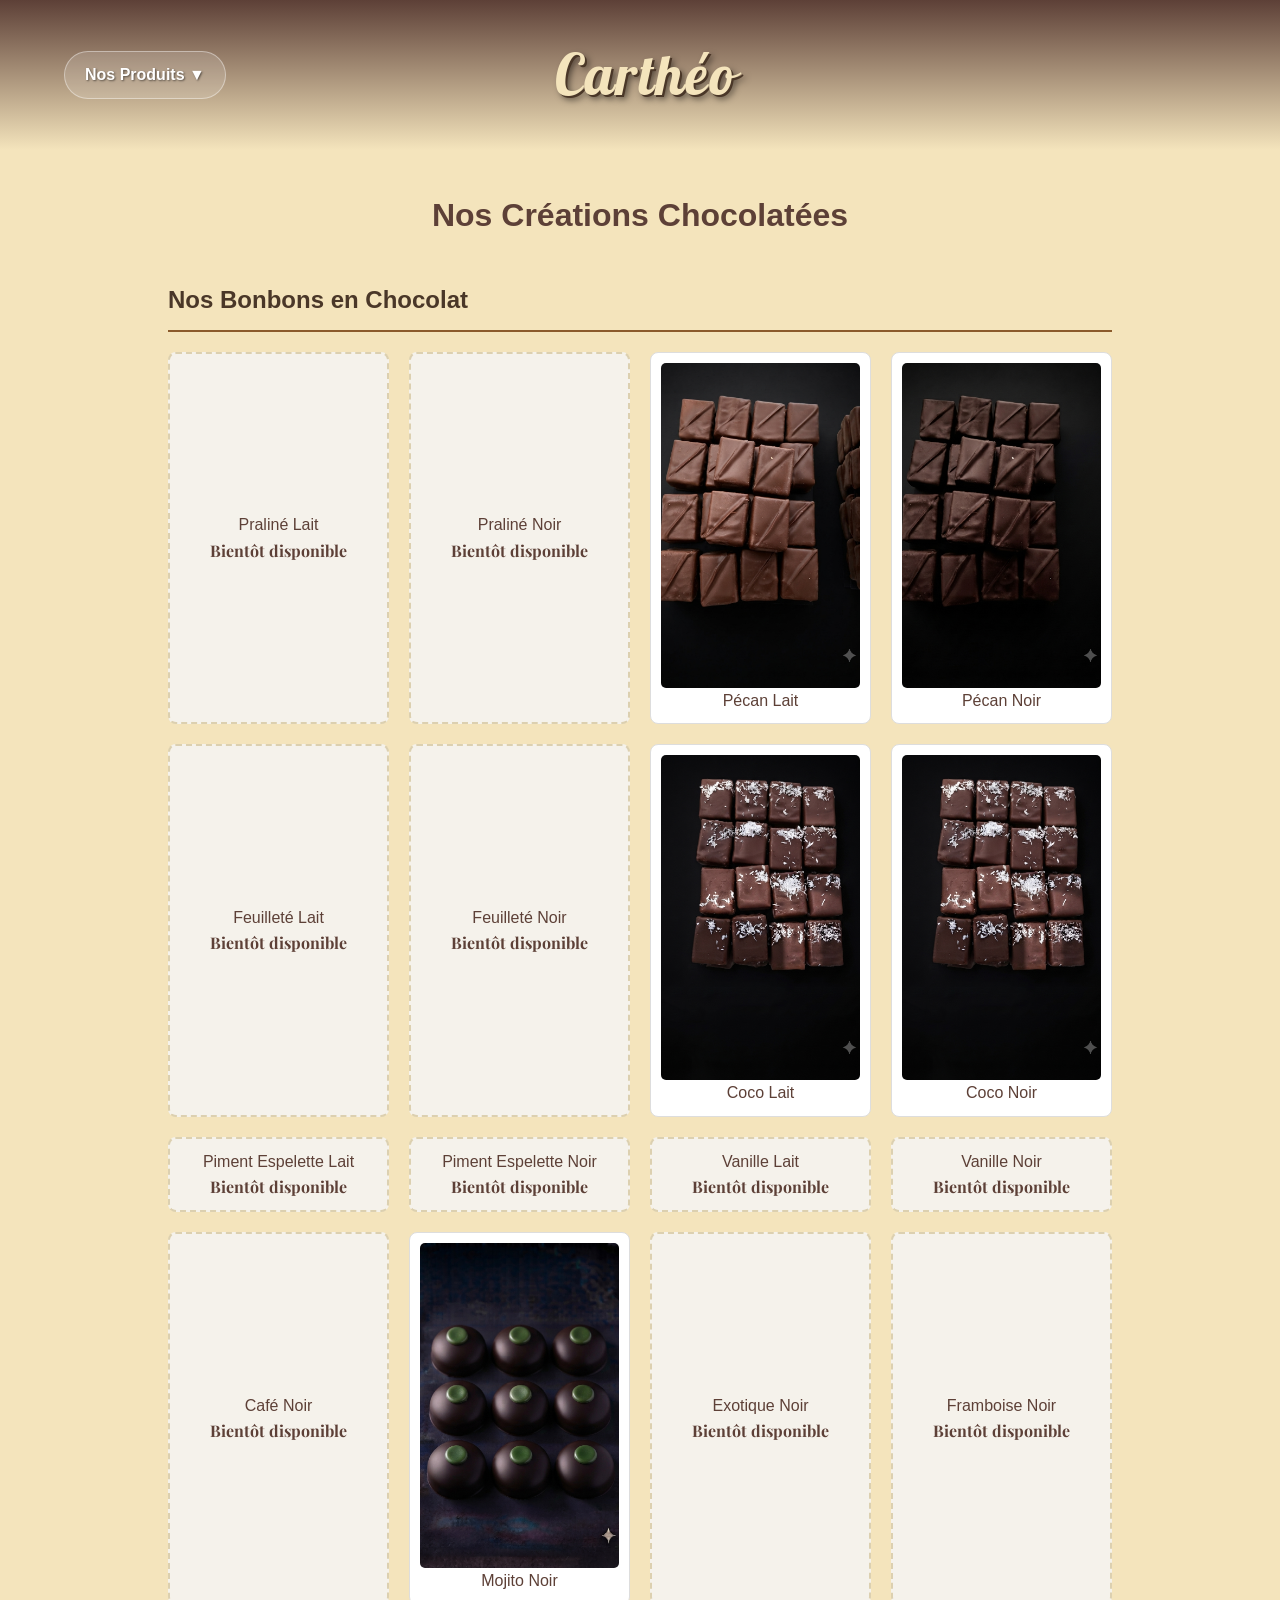
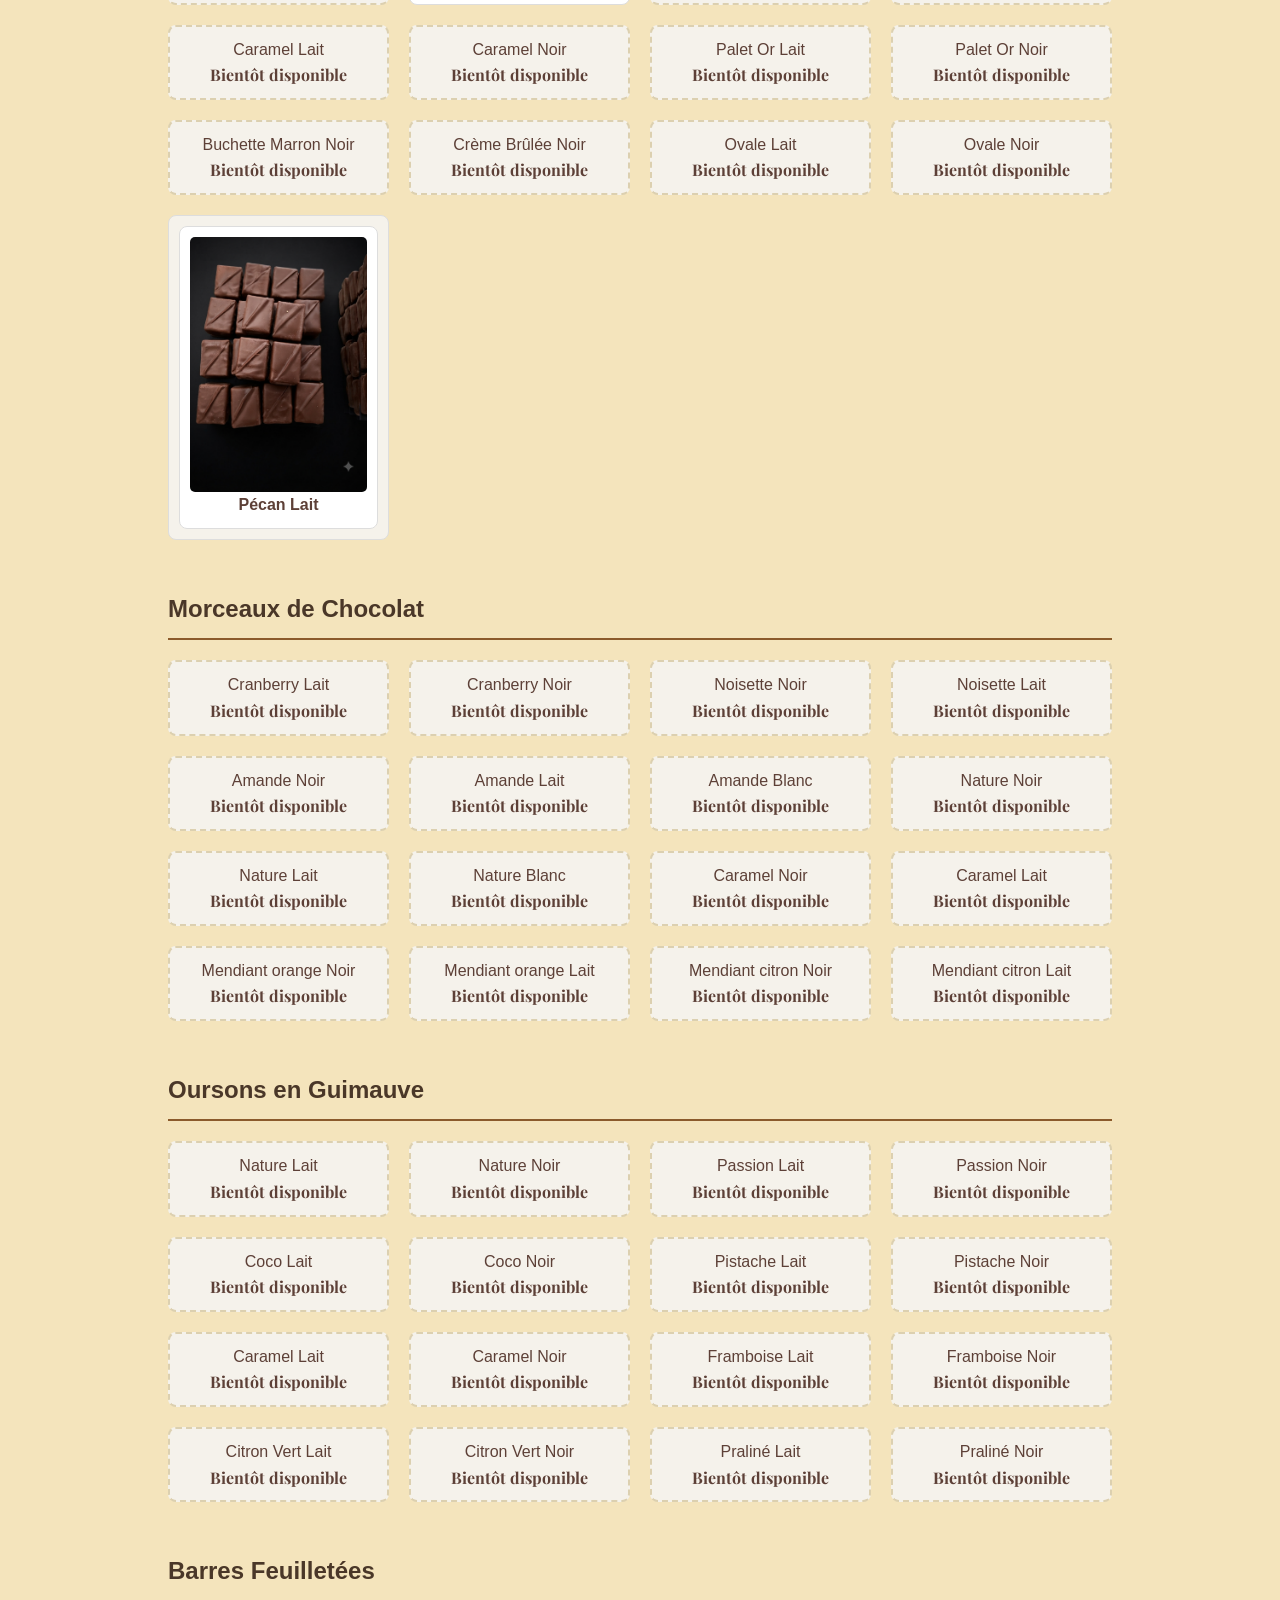
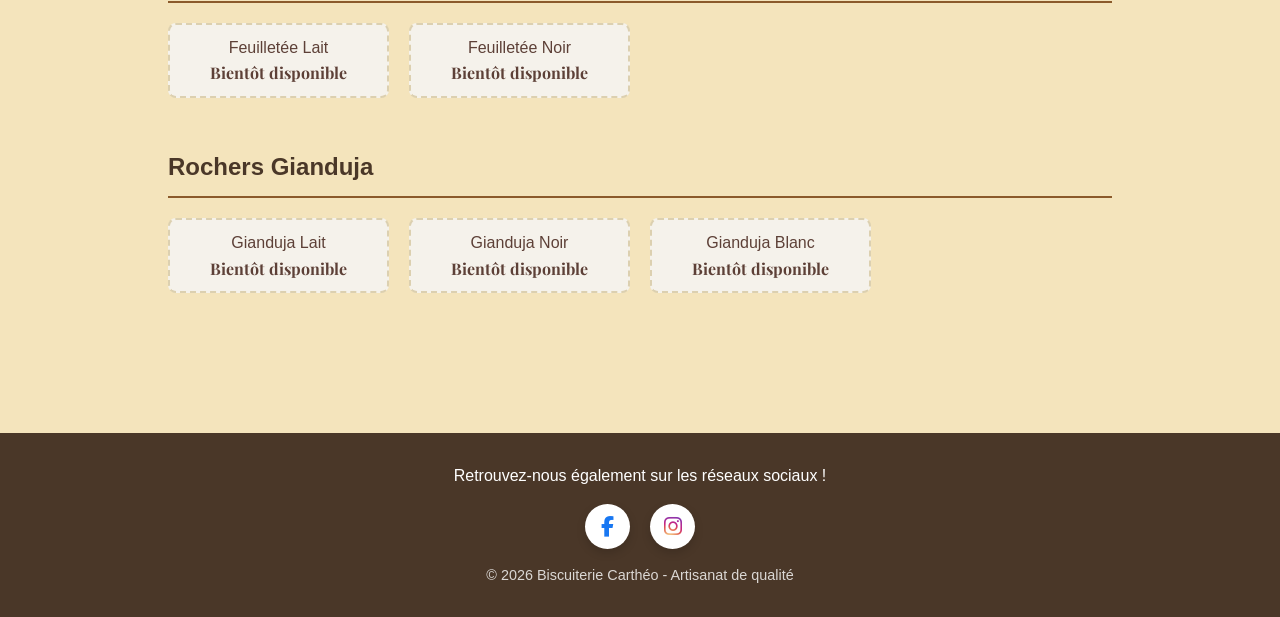
==== chocolats.html @ ec0d5f8d "ajout dossier du site" ====
<!DOCTYPE html>
<html lang="fr">
<head>
    <meta charset="UTF-8">
    <meta name="viewport" content="width=device-width, initial-scale=1.0">
    <title>Nos Chocolats | Biscuiterie Carthéo</title>
    
    <!-- Polices -->
    <link href="https://fonts.googleapis.com/css2?family=Lobster&display=swap" rel="stylesheet">
    <link href="https://fonts.googleapis.com/css2?family=Playfair+Display:wght@700&display=swap" rel="stylesheet">
     <!-- Font Awesome pour les logos réseaux sociaux -->
    <link rel="stylesheet" href="https://cdnjs.cloudflare.com/ajax/libs/font-awesome/6.4.0/css/all.min.css">
    <!-- CSS -->
    <link rel="stylesheet" href="css/style.css">
</head>
<body>
  <header>
        <nav class="nav-gauche">
            <ul>
                <li class="dropdown">
                    <a href="#">Nos Produits ▼</a>
                    <ul class="dropdown-content">
                        <li><a href="index.html">Accueil</a></li>
                        <li><a href="sucres.html">Biscuits sucrés</a></li>
                        <li><a href="sales.html">Biscuits salés</a></li>
                        <li><a href="chocolats.html">Chocolats</a></li>
                        <li><a href="meringues.html">Meringues</a></li>
                        <li><a href="panettones.html">Panettones</a></li>
                        <li><a href="cakes.html">Cakes</a></li>
                        <li><a href="petitsfours.html">Petits fours</a></li>
                        <li><a href="glaces.html">Glaces</a></li>
                         <li><a href="gateaux.html">Gâteaux</a></li>
                        <li><a href="noel.html">Noël</a></li>
                        <li><a href="paques.html">Pâques</a></li>
                        <li><a href="roi.html">Epiphanie</a></li>
                         <li><a href="contact.html">Nous contacter</a></li>
                    </ul>
                </li>
            </ul>
        </nav>
        
        <div class="logo-centre">Carthéo</div>
        <div style="width: 150px;"></div>
    </header>
    <main>
        <h1 style="text-align: center; margin-bottom: 40px;">Nos Créations Chocolatées</h1>

        <!-- Bonbons en chocolat -->
        <section class="produits-section">
    <h2 class="titre-categorie">Nos Bonbons en Chocolat</h2>
    <div class="produits-grid">
        <!-- Liste des produits -->
        <div class="produit-card"><img src="assets/img/praline_l_vrai.jpg" alt="Praliné Lait"><p>Praliné Lait</p></div>        
        <div class="produit-card"><img src="assets/img/praline_n_vrai.jpg" alt="Praliné Noir"><p>Praliné Noir</p></div>
        <div class="produit-card"><img src="assets/img/pecan_l_bis.png" alt="Pécan Lait"><p>Pécan Lait</p></div>
        <div class="produit-card"><img src="assets/img/pecan_n_bis.png" alt="Pécan Noir"><p>Pécan Noir</p></div>
        <div class="produit-card"><img src="assets/img/feuillete_l_vrai.jpg" alt="Feuilleté Lait"><p>Feuilleté Lait</p></div>
        <div class="produit-card"><img src="assets/img/feuillete_n_vrai.jpg" alt="Feuilleté Noir"><p>Feuilleté Noir</p></div>
        <div class="produit-card"><img src="assets/img/coco_n_bis.png" alt="Coco Lait"><p>Coco Lait</p></div>    
        <div class="produit-card"><img src="assets/img/coco_n_bis.png" alt="Coco Noir"><p>Coco Noir</p></div>      
        <div class="produit-card"><img src="assets/img/piment_l_vrai.jpg" alt="Piment Espelette Lait"><p>Piment Espelette Lait</p></div>
        <div class="produit-card"><img src="assets/img/piment_n_vrai.jpg" alt="Piment Espelette Noir"><p>Piment Espelette Noir</p></div>
        <div class="produit-card"><img src="assets/img/vanille_vrai.jpg" alt="Vanille Lait"><p>Vanille Lait</p></div>
        <div class="produit-card"><img src="assets/img/vanille_vrai.jpg" alt="Vanille Noir"><p>Vanille Noir</p></div>
        <div class="produit-card"><img src="assets/img/cafe_bis.png" alt="Café Noir"><p>Café Noir</p></div>
        <div class="produit-card"><img src="assets/img/mojito.jpg" alt="Mojito Noir"><p>Mojito Noir</p></div>
        <div class="produit-card"><img src="assets/img/exotique.jpg" alt="Exotique Noir"><p>Exotique Noir</p></div>
        <div class="produit-card"><img src="assets/img/framboise.jpg" alt="Framboise Noir"><p>Framboise Noir</p></div>
        <div class="produit-card"><img src="assets/img/caramel_l_bis.png" alt="Caramel Lait"><p>Caramel Lait</p></div>
        <div class="produit-card"><img src="assets/img/caramel_n_bis.png" alt="Caramel Noir"><p>Caramel Noir</p></div>
        <div class="produit-card"><img src="assets/img/palet_or_l_bis.png" alt="Palet Or Lait"><p>Palet Or Lait</p></div>
        <div class="produit-card"><img src="assets/img/palet_or_n_bis.png" alt="Palet Or Noir"><p>Palet Or Noir</p></div>
        <div class="produit-card"><img src="assets/img/buchettes.jpg"alt="Buchette Marron Noir"><p>Buchette Marron Noir</p></div>
        <div class="produit-card"><img src="assets/img/creme_brulee.jpg" alt="Crème Brûlée Noir"><p>Crème Brûlée Noir</p></div>
        <div class="produit-card"><img src="assets/img/ovale_lait.jpg" alt="Ovale Lait"><p>Ovale Lait</p></div>
        <div class="produit-card"><img src="assets/img/ovale_noir.jpg" alt="Ovale Noir"><p>Ovale Noir</p></div>
        <div class="produit-card rupture">



<!-- Vos vraies images gardent leur balise normale -->
<div class="produit-card">
    <img src="assets/img/pecan_l_bis.png" alt="Pécan Lait">
    <p>Pécan Lait</p>
</div>
    </div>

</section>

        <!--Morceaux de chocolat -->
       <section class="produits-section">
    <h2 class="titre-categorie">Morceaux de Chocolat</h2>
    <div class="produits-grid">
        <div class="produit-card"><img src="assets/img/t_cramberries_l.png" alt="Cranberry Noir"><p>Cranberry Lait</p></div>
        <div class="produit-card"><img src="assets/img/t_cramberries_n.png" alt="Cranberry Lait"><p>Cranberry Noir</p></div>
        
        <div class="produit-card"><img src="assets/img/noisette_noir.png" alt="Noisette Noir"><p>Noisette Noir</p></div>
        <div class="produit-card"><img src="assets/img/t_noisette_l.png" alt="Noisette Lait"><p>Noisette Lait</p></div>
        
        <div class="produit-card"><img src="assets/img/amande_n.jpg" alt="Amande Noir"><p>Amande Noir</p></div>
        <div class="produit-card"><img src="assets/img/t_amande_l.png" alt="Amande Lait"><p>Amande Lait</p></div>
        <div class="produit-card"><img src="assets/img/blanc_amandes.png" alt="Amande Lait"><p>Amande Blanc</p></div>

        <div class="produit-card"><img src="assets/img/noir_vrai.jpg" alt="Nature Noir"><p>Nature Noir</p></div>
        <div class="produit-card"><img src="assets/img/lait_nature.png" alt="Nature Lait"><p>Nature Lait</p></div>
        <div class="produit-card"><img src="assets/img/blanc_nature.png" alt="Nature Blanc"><p>Nature Blanc</p></div>
        
        <div class="produit-card"><img src="assets/img/caramel_n_vrai.jpg" alt="Caramel Noir"><p>Caramel Noir</p></div>
        <div class="produit-card"><img src="assets/img/t_caramel_l.png" alt="Caramel Lait"><p>Caramel Lait</p></div>

        
        <div class="produit-card"><img src="assets/img/t_mendiant_orange_n.png" alt="mendiant"><p>Mendiant orange Noir</p></div>
        <div class="produit-card"><img src="assets/img/t_mendiant_orange_l.png" alt="mendiant"><p>Mendiant orange Lait</p></div>
        <div class="produit-card"><img src="assets/img/t_mendiant_citron.png" alt="mendiant"><p>Mendiant citron Noir</p></div>
        <div class="produit-card"><img src="assets/img/t_mendiant_citron_l.png" alt="mendiant"><p>Mendiant citron Lait</p></div>
    </div>
</section>

        <!-- Oursons -->
       <!-- Oursons en Guimauve -->
<section class="produits-section">
    <section class="produits-section">
    <h2 class="titre-categorie">Oursons en Guimauve</h2>
    <div class="produits-grid section-oursons">
        

    
        <div class="produit-card"><img src="assets/img/o_nature_l_bis.png" alt="Ourson Nature Lait"><p>Nature Lait</p></div>
        <div class="produit-card"><img src="assets/img/o_nature_n_bis.png" alt="Ourson Nature Noir"><p>Nature Noir</p></div>
        <div class="produit-card"><img src="assets/img/o_passion_l_bis.png" alt="Ourson Passion Lait"><p>Passion Lait</p></div>
        <div class="produit-card"><img src="assets/img/o_passion_n_bis.png" alt="Ourson Passion Noir"><p>Passion Noir</p></div>
        <div class="produit-card"><img src="assets/img/o_coco_l_bis.png" alt="Ourson Coco Lait"><p>Coco Lait</p></div>
        <div class="produit-card"><img src="assets/img/o_coco_n_bis.png" alt="Ourson Coco Noir"><p>Coco Noir</p></div>
        <div class="produit-card"><img src="assets/img/o_pistache_l_bis.png" alt="Ourson Pistache Lait"><p>Pistache Lait</p></div>
        <div class="produit-card"><img src="assets/img/o_pistache_l_bis.png" alt="Ourson Pistache Noir"><p>Pistache Noir</p></div>
        <div class="produit-card"><img src="assets/img/o_caramel_l_bis.png" alt="Ourson Caramel Lait"><p>Caramel Lait</p></div>
        <div class="produit-card"><img src="assets/img/o_caramel_l_bis.png" alt="Ourson Caramel Noir"><p>Caramel Noir</p></div>
        <div class="produit-card"><img src="assets/img/o_framboise_l_bis.png" alt="Ourson Framboise Lait"><p>Framboise Lait</p></div>
        <div class="produit-card"><img src="assets/img/o_framboise_n_bis.png" alt="Ourson Framboise Noir"><p>Framboise Noir</p></div>
        <div class="produit-card"><img src="assets/img/o_citron_vert_l_bis.png" alt="Ourson Citron Vert Lait"><p>Citron Vert Lait</p></div>
        <div class="produit-card"><img src="assets/img/o_citron_vert_n_bis.png" alt="Ourson Citron Vert Noir"><p>Citron Vert Noir</p></div>
        <div class="produit-card"><img src="assets/img/o_praline_l_bis.png" alt="Ourson Praliné Lait"><p>Praliné     Lait</p></div>
        <div class="produit-card"><img src="assets/img/o_praline_n_bis.png" alt="Ourson Praliné"><p>Praliné Noir</p></div>
    </div>
</section>

<!-- Barres Feuilletées -->
<section class="produits-section">
    <h2 class="titre-categorie">Barres Feuilletées</h2>
    <div class="produits-grid">
        <div class="produit-card"><img src="assets/img/b_feuillete_l_bis.png" alt="Barre Feuilletée Lait"><p>Feuilletée Lait</p></div>
        <div class="produit-card"><img src="assets/img/b_feuillete_l_bis.png" alt="Barre Feuilletée Noir"><p>Feuilletée Noir</p></div>
    </div>
</section>

<!-- Rochers Gianduja -->
<section class="produits-section">
    <h2 class="titre-categorie">Rochers Gianduja</h2>
    <div class="produits-grid">
        <div class="produit-card"><img src="assets/img/gros_rocher_l_bis.png" alt="Rocher Gianduja Lait"><p>Gianduja Lait</p></div>
        <div class="produit-card"><img src="assets/img/gros_rocher_n_bis.png" alt="Rocher Gianduja Noir"><p>Gianduja Noir</p></div>
        <div class="produit-card"><img src="assets/img/gros_rocher_b_bis.png" alt="Rocher Gianduja Blanc"><p>Gianduja Blanc</p></div>
    </div>
</section>
    </main>

 <footer>
        <p>Retrouvez-nous également sur les réseaux sociaux !</p>
        <div class="social-links">
            <!-- Lien Facebook avec le vrai logo -->
            <a href="https://www.facebook.com/biscuiteriecartheo" target="_blank" aria-label="Facebook">
                <i class="fa-brands fa-facebook-f"></i>
            </a>
            
            <!-- Lien Instagram avec le vrai logo -->
            <a href="https://www.instagram.com/biscuiteriecartheo/?utm_source=ig_web_button_share_sheet" target="_blank" aria-label="Instagram">
                <i class="fa-brands fa-instagram"></i>
            </a>
        </div>
        <p style="font-size: 0.9rem; opacity: 0.8; margin-top: 15px;">&copy; 2026 Biscuiterie Carthéo - Artisanat de qualité</p>
    </footer>
<script>
document.addEventListener("DOMContentLoaded", function() {
    const cards = document.querySelectorAll('.produit-card');
    
    cards.forEach(card => {
        const img = card.querySelector('img');
        
        // Si l'image est un placeholder ou si elle échoue à charger
        if (img.src.includes('placeholder.jpg') || img.naturalWidth === 0) {
            card.classList.add('en-attente');
        }
        
        // Sécurité supplémentaire : si l'image casse au chargement
        img.onerror = function() {
            card.classList.add('en-attente');
        };
    });
});
</script>
</body>
</html>
---- css/style.css ----
/* --- Variables --- */
:root {
    --couleur-sable: #f4e4bc;
    --couleur-chocolat: #4a3728;
    --couleur-creme: #fffaf0;
    --couleur-accent: #8b5a2b;
}

* { margin: 0; padding: 0; box-sizing: border-box; }

/* --- Fond global --- */
body { 
    background-color: #f4e4bc; 
    font-family: 'Segoe UI', sans-serif; 
    color: #5d4037; 
    line-height: 1.6; 
}

/* --- Header --- */
header {
    background: linear-gradient(180deg, #5d4037 0%, rgba(93, 64, 55, 0) 100%);
    padding: 20px 5%;
    display: flex;
    align-items: center;
    justify-content: space-between;
    height: 150px;
}

.nav-gauche > ul > li > a { 
    color: #fff; 
    text-shadow: 1px 1px 2px rgba(0,0,0,0.5); 
}

.logo-centre {
    font-family: 'Lobster', cursive !important;
    font-size: 3.5rem;
    color: #f4e4bc; 
    text-align: center;
    flex-grow: 1;
    text-shadow: 2px 2px 0px #4a3728, 4px 4px 6px rgba(0,0,0,0.5);
    letter-spacing: 2px;
    transition: transform 0.3s ease;
}

.logo-centre:hover { transform: scale(1.02); }

/* --- Menu Déroulant --- */
.nav-gauche > ul { list-style: none; }
.dropdown { position: relative; display: inline-block; }

.dropdown > a {
    display: inline-block;
    padding: 10px 20px;
    background-color: rgba(255, 255, 255, 0.15);
    border: 1px solid rgba(255, 255, 255, 0.4);
    border-radius: 30px;
    color: #fff;
    text-decoration: none;
    font-weight: bold;
    transition: all 0.3s ease;
}

.dropdown > a:hover { background-color: rgba(255, 255, 255, 0.3); border-color: #fff; cursor: pointer; }

.dropdown-content {
    display: none; 
    position: absolute;
    top: 100%; 
    left: 0;
    background-color: #ffffff;
    border: 2px solid #5d4037;
    border-radius: 15px;
    padding: 10px;
    box-shadow: 0 10px 20px rgba(0,0,0,0.2);
    min-width: 220px;
    z-index: 1000;
    list-style: none;
}

.dropdown:hover .dropdown-content { display: block !important; }

.dropdown-content li a { 
    color: #5d4037; 
    text-decoration: none; 
    display: block; 
    padding: 10px 15px; 
    font-weight: 500;
    border-bottom: 1px solid #f4e4bc;
}

.dropdown-content li:last-child a { border-bottom: none; }
.dropdown-content li a:hover { background-color: #f4e4bc; border-radius: 8px; }

/* --- Sections & Produits --- */
main { padding: 40px 10%; max-width: 1200px; margin: auto; }
.produits-section { margin-bottom: 50px; }
.titre-categorie { 
    color: var(--couleur-chocolat); 
    border-bottom: 2px solid var(--couleur-accent); 
    padding-bottom: 10px; 
    margin-bottom: 20px; 
}
.produits-grid { 
    display: grid; 
    /* Ceci force les cartes à avoir une largeur minimale de 200px et à s'aligner automatiquement */
    grid-template-columns: repeat(auto-fill, minmax(200px, 1fr)); 
    gap: 20px; 
    width: 100%;
}

.produit-card {
    display: flex;
    flex-direction: column;
    align-items: center;
    text-align: center;
    border: 1px solid #ddd;
    padding: 10px;
    border-radius: 8px;
    background: #fff;
    overflow: hidden;
}

.produit-card img {
    width: 100%;
    height: 325px;
    object-fit: cover;
    object-position: center;
    border-radius: 5px;
    transition: transform 0.5s ease;
}

.produit-card:hover img { transform: scale(1.2); }

/* --- Rotation Oursons avec maintien de la taille --- */
/* On cible les images des oursons pour les forcer à être identiques aux autres */
.section-oursons .produit-card img {
    transform: rotate(180deg);
    /* On impose une taille fixe identique aux autres cartes */
    width: 100% !important;
    height: 325px !important; 
    /* object-fit: cover est la clé : cela coupe l'image pour qu'elle remplisse tout le cadre */
    object-fit: cover !important;
    object-position: center !important;
}

/* Le zoom au survol pour les oursons */
.section-oursons .produit-card:hover img {
    transform: rotate(180deg) scale(1.2) !important;
}

/* --- Footer --- */center
footer { background-color: var(--couleur-chocolat); color: var(--couleur-sable); text-align: ; padding: 25px; margin-top: 60px; }

/* --- Correction pour la page d'accueil --- */
.boutiques-grid { 
    display: grid; 
    grid-template-columns: repeat(auto-fit, minmax(300px, 1fr)); 
    gap: 30px; 
    margin-top: 20px;
}

.boutique-card { 
    background-color: var(--couleur-creme); 
    padding: 20px; 
    border-radius: 15px; 
    text-align: center; 
    border: 2px solid var(--couleur-sable); 
}

.boutique-card img {
    width: 100%;
    height: 350px;
    object-fit: cover;
    object-position: center;
    border-radius: 10px;
    margin-bottom: 15px;
    background-color: #ddd;
}

#presentation { 
    background-color: var(--couleur-creme); 
    padding: 40px; 
    border-radius: 15px; 
    border-left: 5px solid var(--couleur-accent); 
    margin-bottom: 60px; 
    text-align: center; 
}
/* Modifie la hauteur des images UNIQUEMENT sur la page des glaces */
.page-glaces .produit-card img {
    width: 100%;
    height: 190px; /* Mets la hauteur souhaitée (ex: 180px ou 200px) */
    object-fit: cover;
    object-position: center;
    border-radius: 5px;
    transition: transform 0.5s ease;
    
}
.page-glaces .produits-grid { 
    display: grid; 
    /* Change 200px par une valeur plus grande (ex: 250px ou 300px) pour des cartes plus larges */
    grid-template-columns: repeat(auto-fill, minmax(280px, 1fr)); 
    gap: 20px; 
    width: 100%;
    
}
.produit-card img {
    background-color: #f0f0f0; /* Couleur gris clair pour éviter le "vide" */
    display: block;
}
.produit-card.rupture {
    background-color: #f5f2eb; /* Un joli fond crème/sable doux */
    display: flex;
    flex-direction: column;
    justify-content: center;
    align-items: center;
    height: 325px; /* Pour garder exactement la même hauteur que les autres cartes */
    text-align: center;
    color: #5d4037;
    font-weight: bold;
}

.produit-card.rupture span {
    font-size: 1.1rem;
    padding: 10px;
    border: 2px dashed #b08d57; /* Un petit contour élégant */
    border-radius: 8px;
    width: 80%;
}
/* Style du bloc de remplacement */
.produit-card.en-attente {
    background-color: #f5f2eb !important;
    display: flex !important;
    flex-direction: column;
    justify-content: center;
    align-items: center;
    border: 2px dashed #dcd0b0 !important;
}

/* Cache l'icône d'image cassée et l'image vide */
.produit-card.en-attente img {
    display: none !important;
}

/* Ajoute le texte "Indisponible" automatiquement */
.produit-card.en-attente::after {
    content: "Bientôt disponible";
    color: #5d4037;
    font-weight: bold;
    font-family: 'Playfair Display', serif;
    text-align: center;
}
/* Style du pied de page et des réseaux sociaux */
/* Style du pied de page et des réseaux sociaux */
footer {
    background-color: var(--couleur-chocolat, #5d4037);
    color: #ffffff;
    text-align: center;
    padding: 30px 20px;
    margin-top: 50px;
}

.social-links {
    margin: 15px 0;
}

.social-links a {
    display: inline-flex;
    align-items: center;
    justify-content: center;
    width: 45px;
    height: 45px;
    background-color: #ffffff; /* Fond blanc pour bien faire ressortir les couleurs */
    margin: 0 8px;
    border-radius: 50%;
    text-decoration: none;
    font-size: 1.3rem;
    transition: transform 0.2s ease, box-shadow 0.2s ease;
    box-shadow: 0 4px 10px rgba(0,0,0,0.15);
}

/* Couleur spécifique pour le logo Facebook */
.social-links a .fa-facebook-f {
    color: #1877f2; /* Bleu officiel Facebook */
}

/* Couleur / Dégradé spécifique pour le logo Instagram */
.social-links a .fa-instagram {
    background: radial-gradient(circle at 30% 107%, #fdf497 0%, #df5950 45%, #c62484 60%, #833ab4 90%);
    -webkit-background-clip: text;
    -webkit-text-fill-color: transparent;
}

/* Petit effet quand on passe la souris */
.social-links a:hover {
    transform: translateY(-3px);
    box-shadow: 0 6px 15px rgba(0,0,0,0.25);
}


/* --- Formulaire d'Avis / Livre d'or --- */
.avis-section {
    background-color: var(--couleur-creme);
    padding: 30px;
    border-radius: 15px;
    border: 2px solid var(--couleur-sable);
    box-shadow: 0 5px 15px rgba(0,0,0,0.05);
    margin-top: 40px;
}

.avis-section h2 {
    color: var(--couleur-chocolat);
    font-family: 'Playfair Display', serif;
    font-size: 1.6rem;
    margin-bottom: 10px;
    text-align: center;
}

.avis-section p.soustitre-avis {
    text-align: center;
    margin-bottom: 25px;
    color: #5d4037;
}

.form-avis {
    display: flex;
    flex-direction: column;
    gap: 15px;
    max-width: 700px;
    margin: auto;
}

.form-group {
    display: flex;
    flex-direction: column;
    text-align: left;
}

.form-group label {
    font-weight: bold;
    color: var(--couleur-chocolat);
    margin-bottom: 5px;
}

.form-group input, 
.form-group textarea {
    padding: 12px;
    border: 1px solid var(--couleur-sable);
    border-radius: 8px;
    background-color: #ffffff;
    font-family: 'Segoe UI', sans-serif;
    font-size: 1rem;
    color: #5d4037;
}

.form-group textarea {
    resize: vertical;
    height: 120px;
}

.btn-envoyer {
    background-color: var(--couleur-chocolat);
    color: var(--couleur-sable);
    padding: 12px 25px;
    border: none;
    border-radius: 30px;
    font-weight: bold;
    font-size: 1.1rem;
    cursor: pointer;
    transition: background-color 0.3s ease, transform 0.2s ease;
    align-self: center;
    margin-top: 10px;
}

.btn-envoyer:hover {
    background-color: var(--couleur-accent);
    transform: translateY(-2px);
}
/* --- Mise en forme horizontale pour la section Bûches --- */

/* On cible la section qui contient le titre "Bûches de Noël" */
/* Note : Si vous voulez être plus précis, ajoutez class="section-buches" à la balise <section> des bûches dans votre HTML */
section:has(.titre-categorie) + section .produits-grid, 
section:has(.titre-categorie:contains("Bûches")) .produits-grid {
    display: flex !important;           /* Force l'affichage en ligne */
    flex-direction: row !important;     /* Horizontal */
    flex-wrap: wrap;                    /* Permet le retour à la ligne sur mobile */
    justify-content: center;            /* Centre les éléments */
    gap: 20px;
}

/* Ajustement de la largeur des cartes pour qu'elles prennent moins de place en ligne */
section:has(.titre-categorie:contains("Bûches")) .produit-card {
    flex: 0 1 300px; /* Largeur fixe de 300px par bûche */
    max-width: 300px;
}
.section-buches .produits-grid {
    display: flex !important;
    flex-direction: row !important;
    justify-content: center;
    gap: 20px;
}

.section-buches .produit-card {
    width: 300px; /* Ajustez selon la taille souhaitée */
}
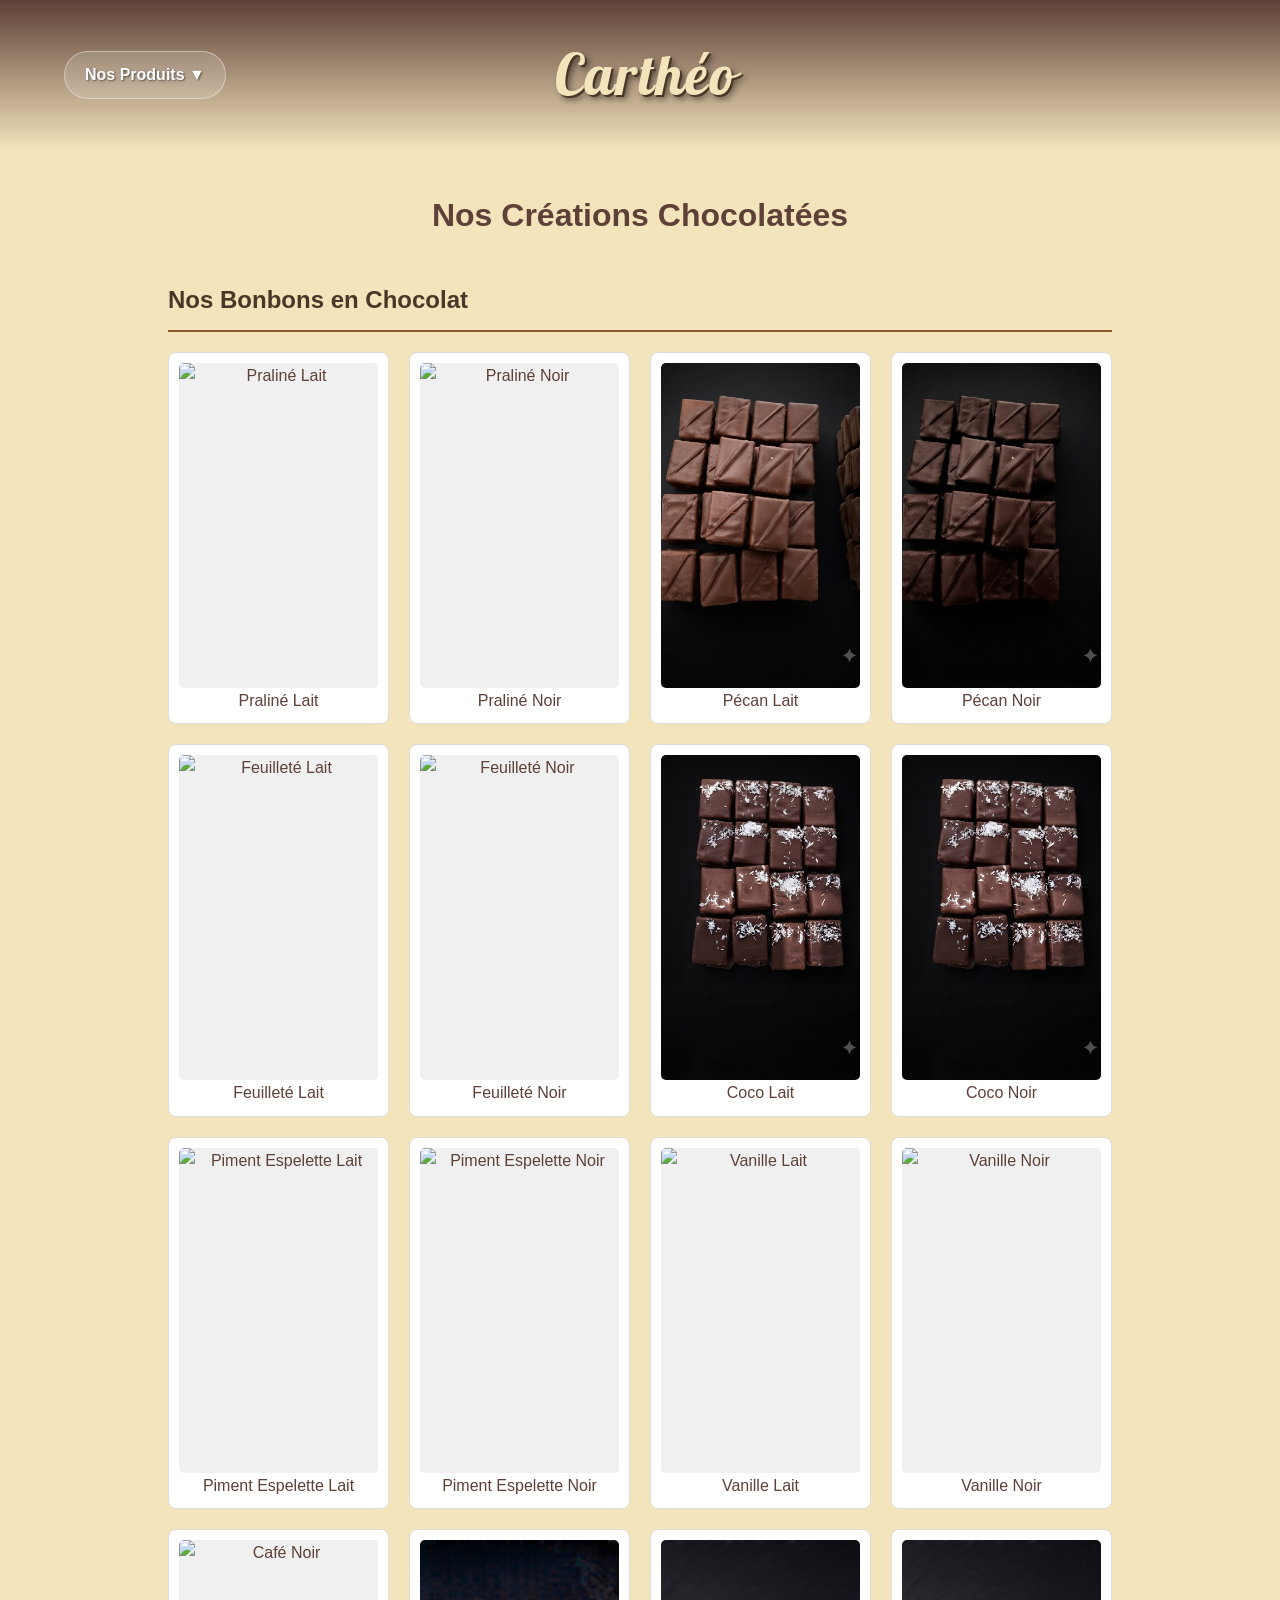
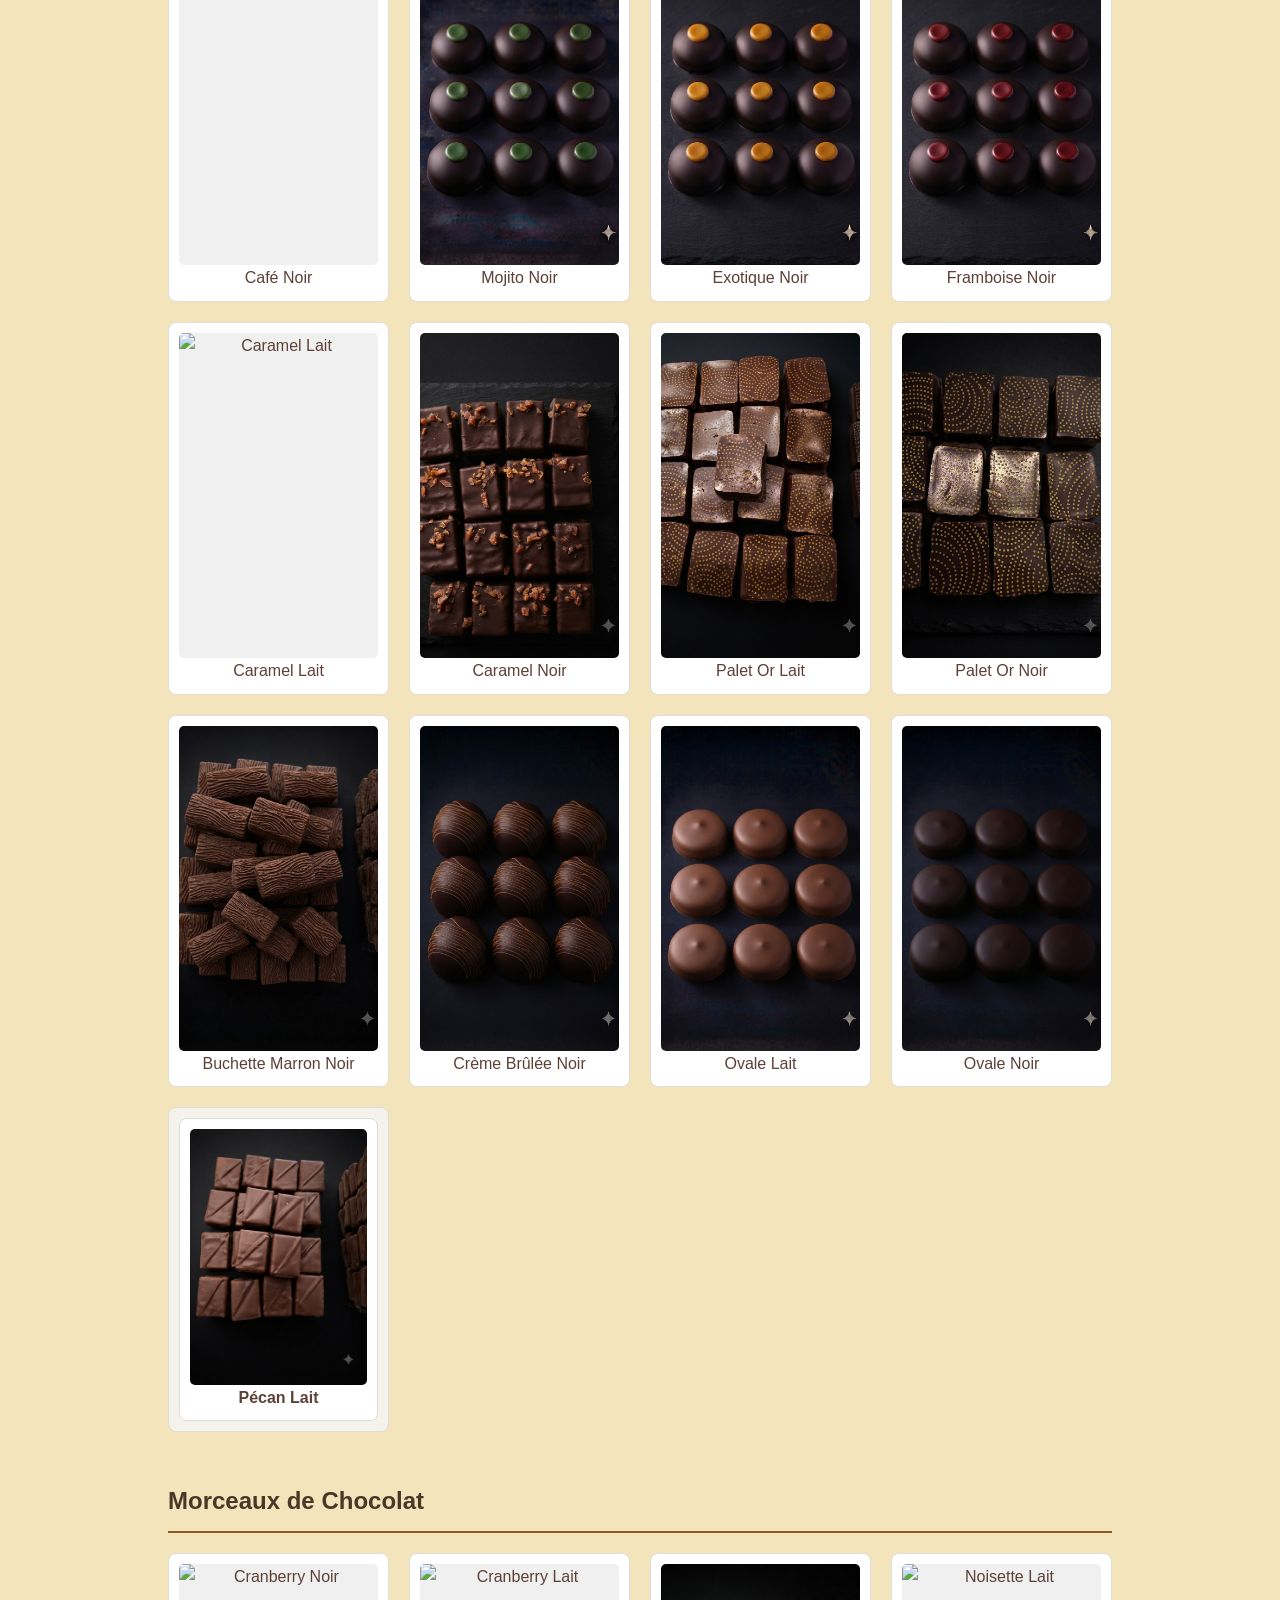
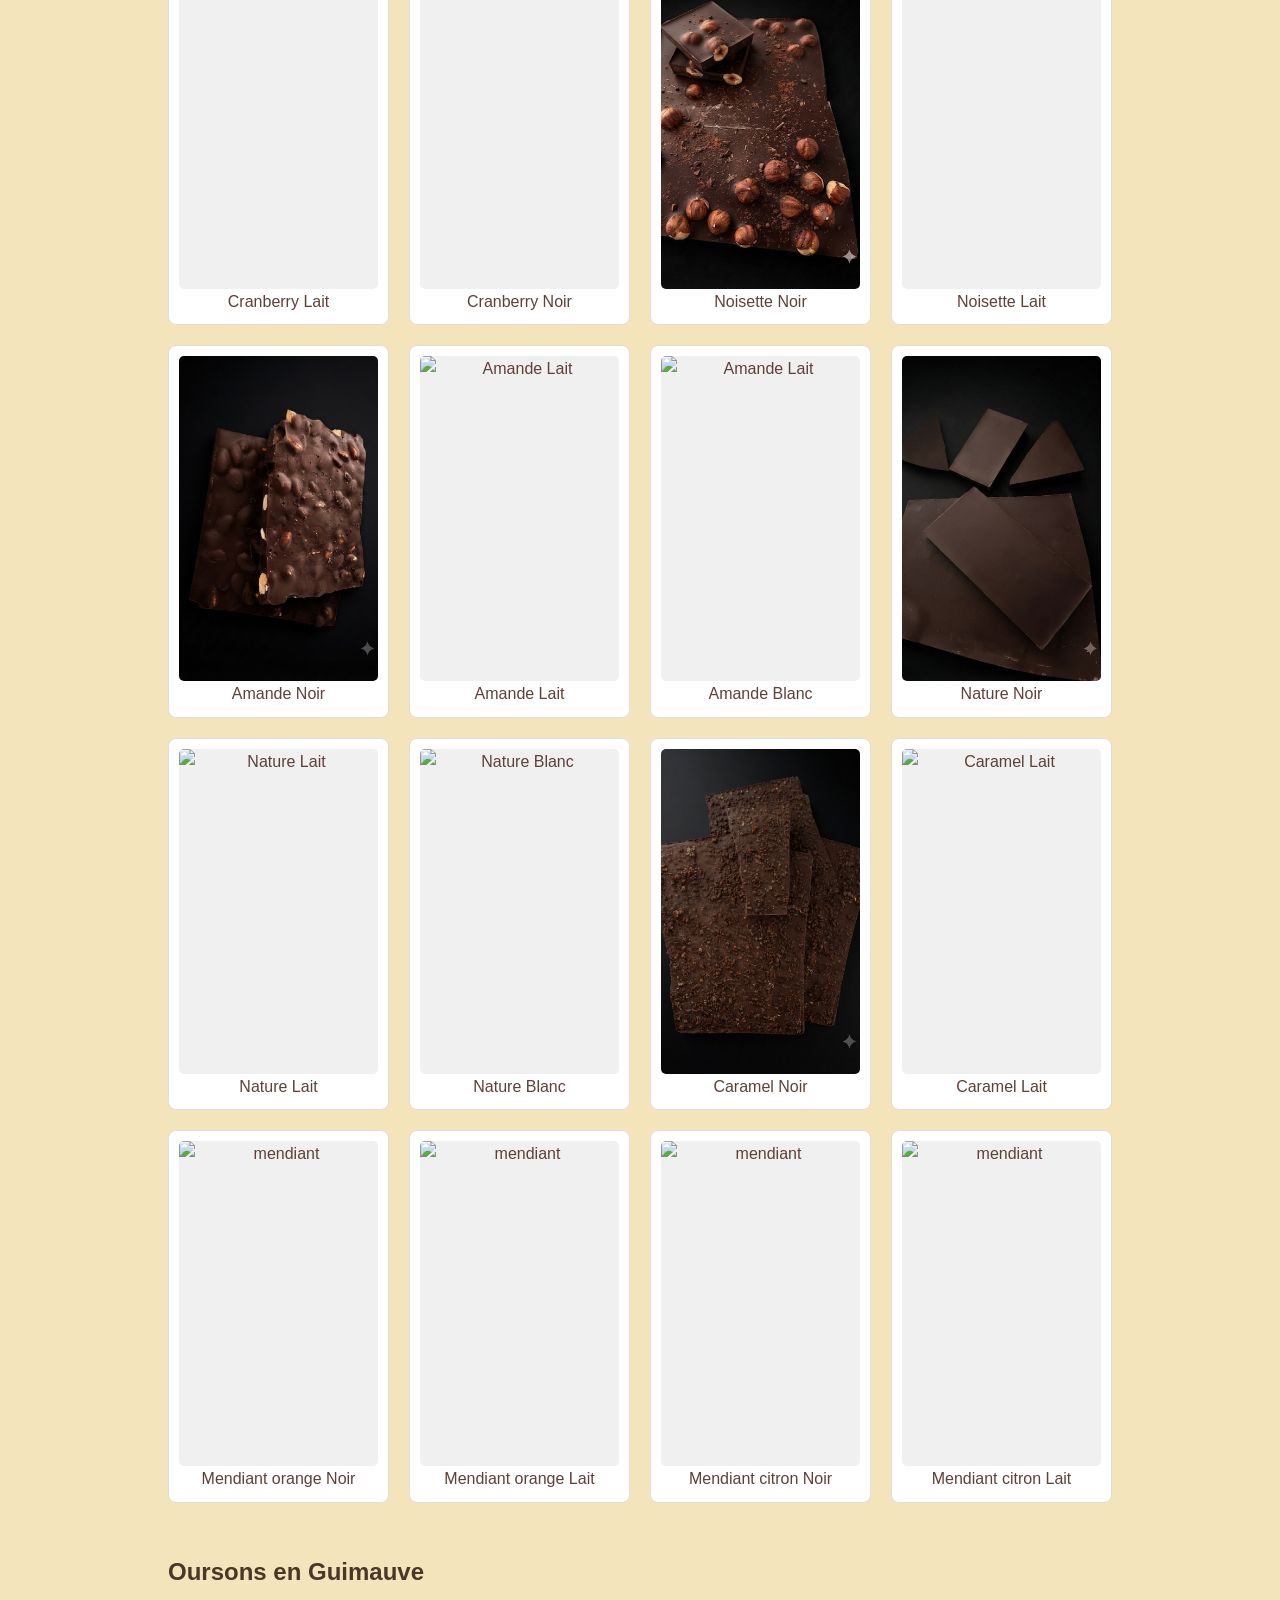
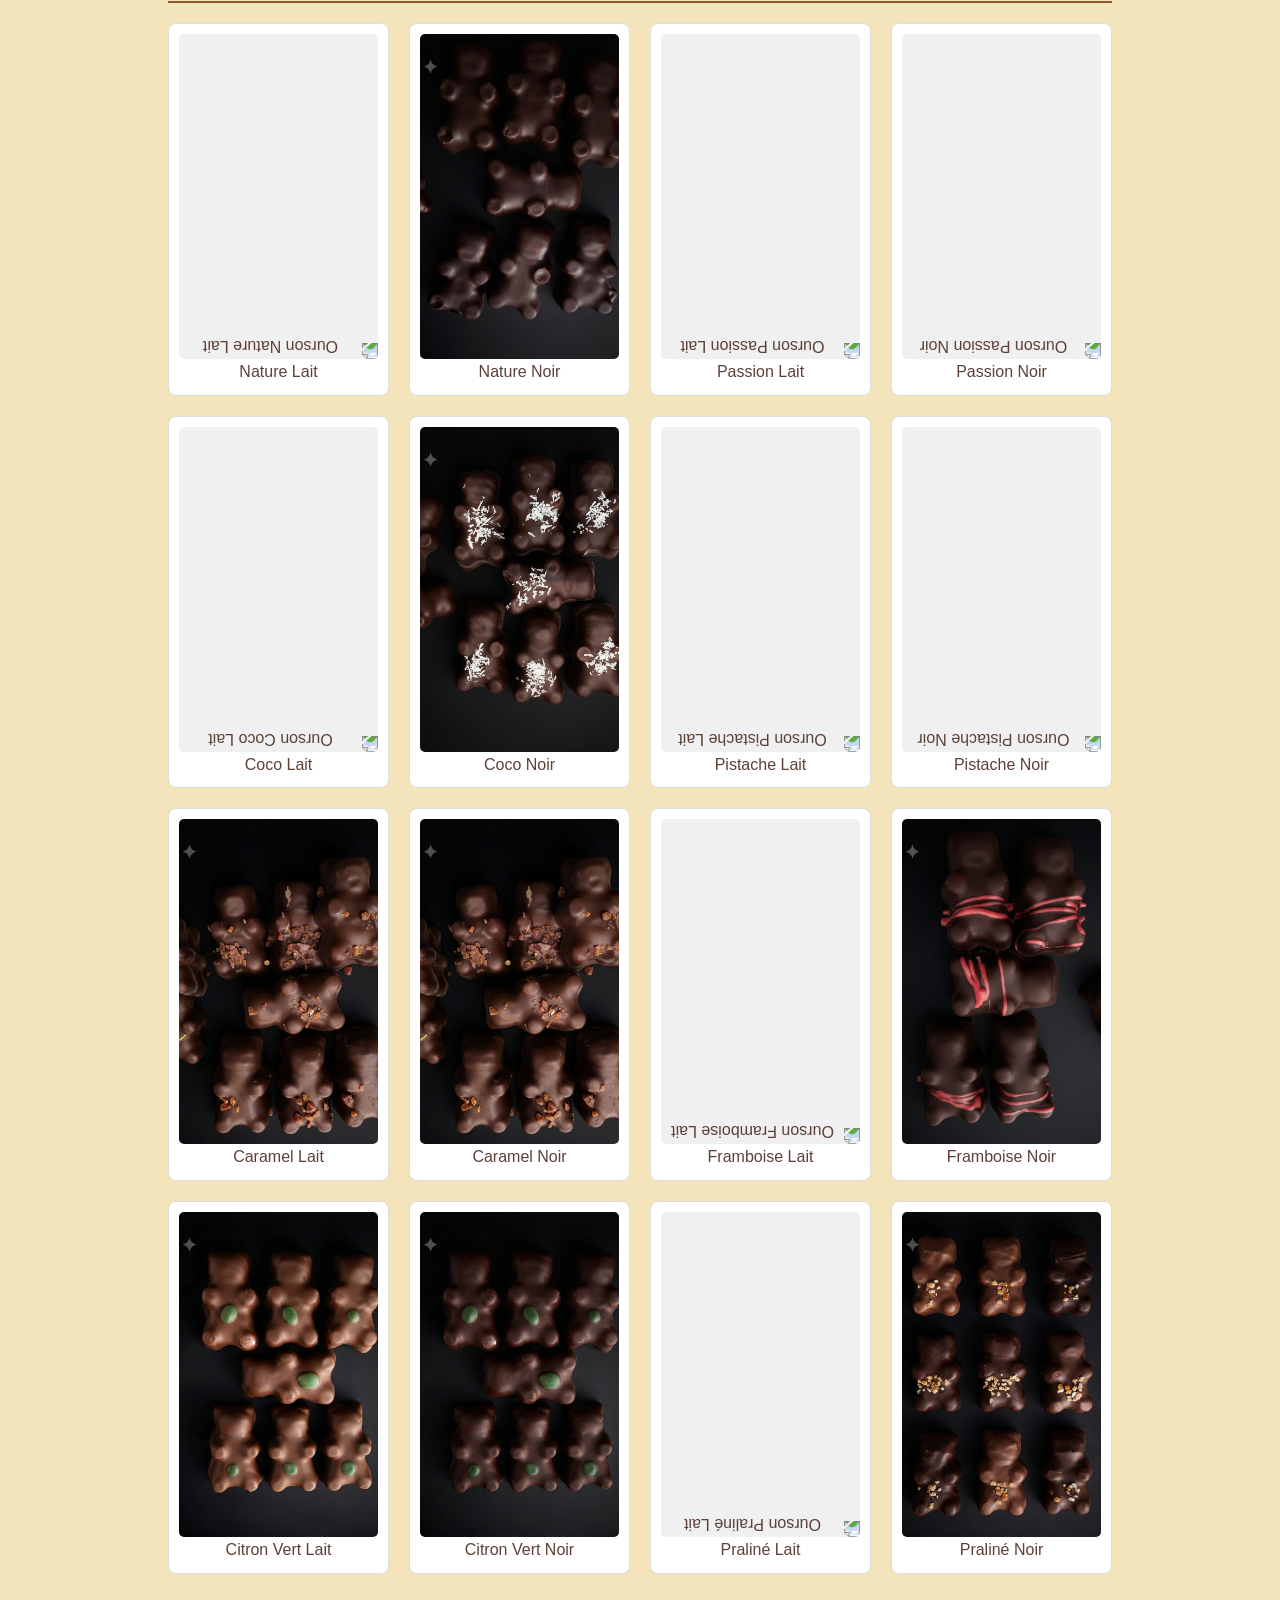
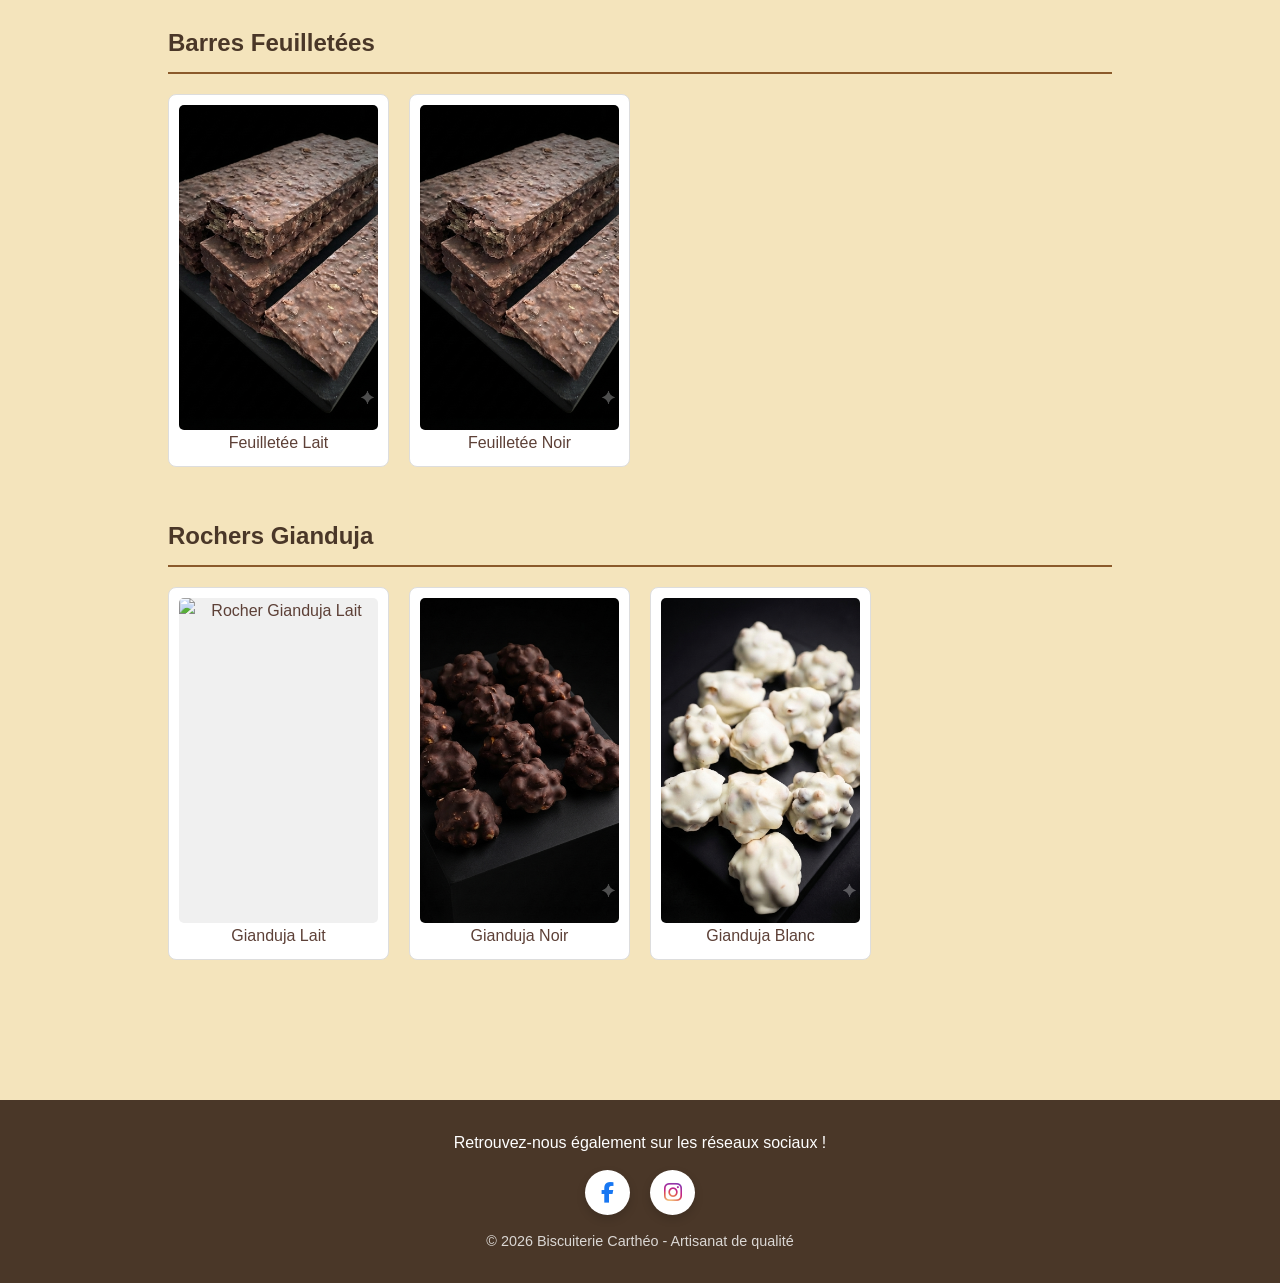
==== commit 606aa467: "Update chocolats.html" ====
--- a/chocolats.html
+++ b/chocolats.html
@@ -179,24 +179,6 @@
         </div>
         <p style="font-size: 0.9rem; opacity: 0.8; margin-top: 15px;">&copy; 2026 Biscuiterie Carthéo - Artisanat de qualité</p>
     </footer>
-<script>
-document.addEventListener("DOMContentLoaded", function() {
-    const cards = document.querySelectorAll('.produit-card');
-    
-    cards.forEach(card => {
-        const img = card.querySelector('img');
-        
-        // Si l'image est un placeholder ou si elle échoue à charger
-        if (img.src.includes('placeholder.jpg') || img.naturalWidth === 0) {
-            card.classList.add('en-attente');
-        }
-        
-        // Sécurité supplémentaire : si l'image casse au chargement
-        img.onerror = function() {
-            card.classList.add('en-attente');
-        };
-    });
-});
-</script>
+
 </body>
-</html>+</html>
